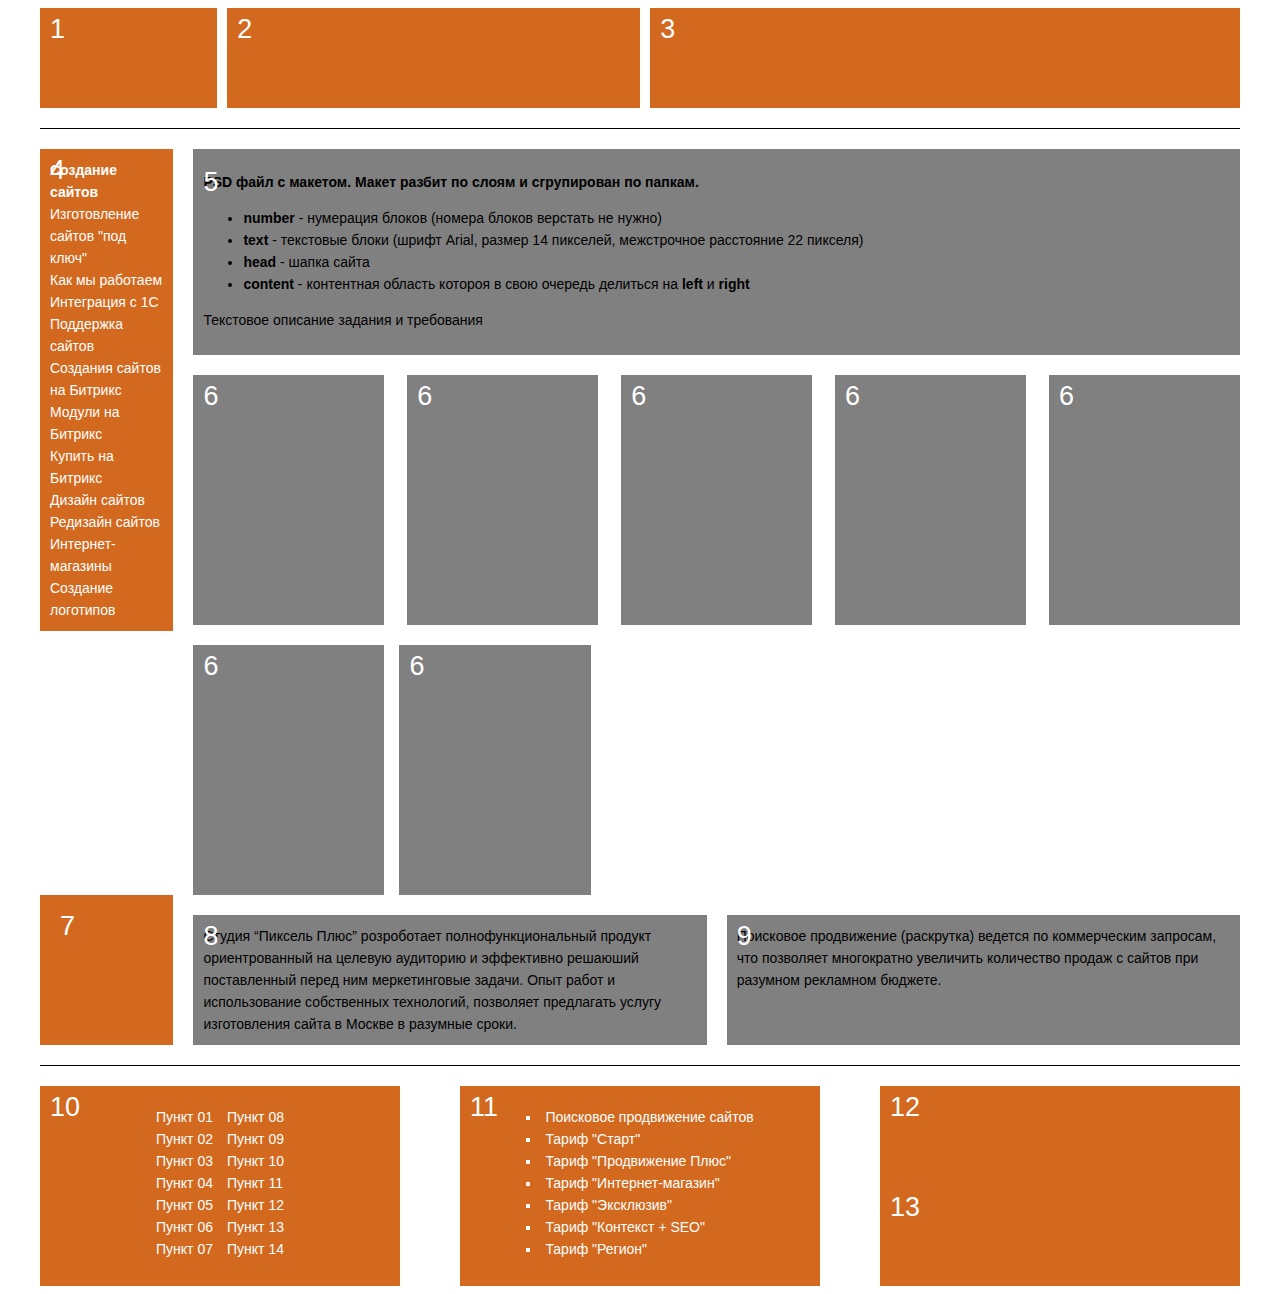
==== Flex/index.html @ 945a8700 "add homework with flex" ====
<!DOCTYPE html>
<html>
<head>
    <meta http-equiv="Content-Type" content="text/html; charset=utf-8"/>
    <meta name="Keywords" content="Notify"/>
    <link href="https://fonts.googleapis.com/css?family=Raleway:400,700" rel="stylesheet">
    <link rel="stylesheet" type="text/css" href="css/style.css">
<title>Homework №1</title>
</head>
<body>
	<header class="page-header">
		<div class="header-page__first-part part-number-wrap">
			<span class="part-number">
				1
			</span>
		</div>
		<div class="header-page__second-part part-number-wrap">
			<span class="part-number">
				2
			</span>
		</div>
		<div class="header-page__third-part part-number-wrap">
			<span class="part-number">
				3
			</span>
		</div>
	</header>
	<section class="center-part">
		<aside class="sidebar-page">
			<div class="sidebar-page__first-part">
				<div class="sidebar-page__first-part-center">
					<div class="part-number-wrap">
					<span class="part-number">
						4
					</span>
						<h1 class="sidebar-page__first-part-title">
							Создание сайтов
						</h1>
					</div>
					<ul class="sidebar-page__first-part-list">
						<li>
							Изготовление сайтов "под ключ"
						</li>
						<li>
							Как мы работаем
						</li>
						<li>
							Интеграция с 1С
						</li>
						<li>
							Поддержка сайтов
						</li>
						<li>
							Создания сайтов на Битрикс
						</li>
						<li>
							Модули на Битрикс
						</li>
						<li>
							Купить на Битрикс
						</li>
						<li>
							Дизайн сайтов
						</li>
						<li>
							Редизайн сайтов
						</li>
						<li>
							Интернет-магазины
						</li>
						<li>
							Создание логотипов
						</li>
					</ul>
				</div>

			</div>
			<div class="sidebar-page__second-part  part-number-wrap">

				<div class="sidebar-page__second-part-center">
					<span class="part-number">
					7
				</span>
				</div>

			</div>

		</aside>

		<main class="main-part">
			<div class="main-content">
				<div class="part-number-wrap">
					<span class="part-number">
						5
					</span>
					<h2 class="main-content__title">
						PSD файл с макетом. Макет разбит по слоям и сгрупирован по папкам.
					</h2>
				</div>
				<ul class="main-content__list">
					<li>
						<span>
							number
						</span>
							- нумерация блоков (номера блоков верстать не нужно)
					</li>
					<li>
						<span>
							text
						</span>
							- текстовые блоки (шрифт Arial, размер 14 пикселей, межстрочное расстояние 22 пикселя)
					</li>
					<li>
						<span>
							head
						</span>
							- шапка сайта
					</li>
					<li>
						<span>
							content
						</span>
						- контентная область котороя в свою очередь делиться на <span>left</span> и <span>right</span>
					</li>
				</ul>
				<p>
					Текстовое описание задания и требования
				</p>
			</div>

			<div class="all-block all-block--first-line">
				<div class="one-block part-number-wrap">
					<span class="part-number">
						6
					</span>
				</div>
				<div class="one-block part-number-wrap">
					<span class="part-number">
						6
					</span>
				</div>
				<div class="one-block part-number-wrap">
					<span class="part-number">
						6
					</span>
				</div>
				<div class="one-block part-number-wrap">
					<span class="part-number">
						6
					</span>
				</div>
				<div class="one-block part-number-wrap">
					<span class="part-number">
						6
					</span>
				</div>
			</div>
			<div class="all-block all-block--second-line">
				<div class="one-block part-number-wrap">
					<span class="part-number">
						6
					</span>
				</div>
				<div class="one-block part-number-wrap">
					<span class="part-number">
						6
					</span>
				</div>
			</div>

			<div class="main-part__thirt-part">
				<div class="part-number-wrap">
					<span class="part-number">
						8
					</span>
					<p>
						Студия “Пиксель Плюс” розроботает полнофункциональный продукт ориентрованный на целевую аудиторию и эффективно решаюший поставленный перед ним меркетинговые задачи. Опыт работ и использование собственных технологий, позволяет предлагать услугу изготовления сайта в Москве в разумные сроки.
					</p>
				</div>
				<div class="part-number-wrap">
					<span class="part-number">
						9
					</span>
					<p>
						Поисковое продвижение (раскрутка) ведется по коммерческим запросам, что позволяет многократно увеличить количество продаж с сайтов при разумном рекламном бюджете.
					</p>
				</div>

			</div>



		</main>
	</section>

	<!-- footer -->
	<footer class="page-footer">
		<div class="page-footer__list-numbers-wrap part-number-wrap">
			<span class="part-number">
				10
			</span>
			<ul class="page-footer__list-numbers">
				<li>
					Пункт 01
				</li>
				<li>
					Пункт 02
				</li>
				<li>
					Пункт 03
				</li>
				<li>
					Пункт 04
				</li>
				<li>
					Пункт 05
				</li>
				<li>
					Пункт 06
				</li>
				<li>
					Пункт 07
				</li>
				<li>
					Пункт 08
				</li>
				<li>
					Пункт 09
				</li>
				<li>
					Пункт 10
				</li>
				<li>
					Пункт 11
				</li>
				<li>
					Пункт 12
				</li>
				<li>
					Пункт 13
				</li>
				<li>
					Пункт 14
				</li>
			</ul>
		</div>
		<div class="page-footer__list-not-numbers-wrap part-number-wrap">
			<span class="part-number">
				11
			</span>
			<ul class="page-footer__list-not-numbers">
				<li>
					Поисковое продвижение сайтов
				</li>
				<li>
					Тариф "Старт"
				</li>
				<li>
					Тариф "Продвижение Плюс"
				</li>
				<li>
					Тариф "Интернет-магазин"
				</li>
				<li>
					Тариф "Эксклюзив"
				</li>
				<li>
					Тариф "Контекст + SEO"
				</li>
				<li>
					Тариф "Регион"
				</li>
			</ul>
		</div>
		<div class="page-footer__lost-part part-number-wrap">
			<div class="part-number-wrap">
				<span class="part-number">
					12
				</span>
			</div>
			<div class="part-number-wrap">
				<span class="part-number">
					13
				</span>
			</div>
		</div>
	</footer>
		

</body>
</html>
---- Flex/css/style.css ----
* {
    font-family: Arial;
    font-size: 14px;
    line-height: 22px;
    box-sizing: border-box;
}

.part-number-wrap {
    position: relative;
}

.part-number {
    position: absolute;
    top: 10px;
    left: 10px;
    color: #ffffff;
    font-size: 27px;
}

.page-header,
.center-part,
.page-footer {
  max-width: 1200px;
  width: 100%;
  margin: 0 auto;
}

.page-header {
  display: flex;
  justify-content: space-between;
  padding-bottom: 20px;
  border-bottom: 1px solid #000000;
  margin-bottom: 20px;
}

.header-page__first-part,
.header-page__second-part,
.header-page__third-part {
    height: 100px;
    background-color: chocolate;
    padding: 10px;
}

.header-page__first-part {
    width: 15%;
    margin-right: 10px;
}

.header-page__second-part {
    width: 35%;
    margin-right: 10px;
}

.header-page__third-part {
    width: 50%;
}

/* section */



@media (min-width: 993px) {

    .center-part {
        display: flex;
    }

}

.sidebar-page {
    color: #ffffff;
    display: block;
}

@media screen and (min-width: 768px) {

    .sidebar-page {
        display: flex;
        justify-content: space-between;
    }

}

@media (min-width: 993px) {

    .sidebar-page {
        width: 35%;
        flex-direction: column;
    }

}




.sidebar-page__first-part,
.sidebar-page__second-part {
    background-color: chocolate;
    padding: 10px;
    width: 100%;
    display: flex;
    justify-content: center;
}


@media (min-width: 768px) {

    .sidebar-page__first-part,
    .sidebar-page__second-part {
        width: 45%;
    }

}

@media (min-width: 993px) {

    .sidebar-page__first-part,
    .sidebar-page__second-part {
        width: 100%;
    }

}



.sidebar-page__first-part-center,
.sidebar-page__second-part-center {
    width: 320px;
    position: relative;
}

@media (min-width: 768px) {

    .sidebar-page__first-part-center,
    .sidebar-page__second-part-center {
        width: 100%;
    }

}















.sidebar-page__first-part .part-number {
    top: 0;
    left: 0;
}

.sidebar-page__first-part-title {
    margin: 0;
    font-weight: bold;
}

.sidebar-page__first-part-list {
    list-style-type: none;
    list-style-position: inside;
    margin: 0;
    padding: 0;
}

.sidebar-page__second-part {
    background-color: chocolate;
    height: 150px;
}

.main-content__title {
    font-weight: bold;
    color: #000000;
}

/* main-part */



@media (min-width: 993px) {

    .main-part {
        margin-left: 20px;
    }

}



.main-content {
  padding: 10px;
  margin-top: 20px;
  background-color: grey;
}

@media (min-width: 993px) {

    .main-content {
        margin-top: 0;
    }

}

.main-content .part-number {
    top: 0;
    left: 0;
}

.main-content__title {
    font-weight: bold;
}

.main-content__list span {
    font-weight: bold;
}

/* all-block */

.all-block {
    display: flex;
    flex-wrap: wrap;
    margin: 20px 0 20px -15px;
}

.all-block--first-line {
    justify-content: space-between;
}

.one-block  {
    background-color: grey;
    width: 18%;

    height: 250px;
    margin-left: 15px;
}

/* main-part__thirt-part */

@media (min-width: 993px) {

    .main-part__thirt-part {
        display: flex;
        justify-content: space-between;
    }

}

.main-part__thirt-part .part-number-wrap {
    background-color: grey;
    padding: 10px;
}

@media (min-width: 993px) {

    .main-part__thirt-part .part-number-wrap {
        width: 50%;
    }

}

.main-part__thirt-part .part-number-wrap:last-child {
    margin: 20px 0 0 0;
}

@media (min-width: 993px) {

    .main-part__thirt-part .part-number-wrap:last-child {
        margin: 0 0 0 20px;
    }

}


.main-part__thirt-part p {
    margin: 0;
}

/* page-footer */

.page-footer {

    padding-top: 20px;
    border-top: 1px solid #000000;
    margin-top: 20px;
}

@media (min-width: 993px) {

    .page-footer {
        display: flex;
        justify-content: space-between;
    }

}

.page-footer__list-numbers-wrap,
.page-footer__list-not-numbers-wrap {
    background-color: chocolate;
    padding: 20px;
    color: #ffffff;
    display: flex;
    justify-content: center;
}


.page-footer__list-numbers-wrap,
.page-footer__list-not-numbers-wrap,
.page-footer__lost-part {
    width: 100%;
}

@media (min-width: 993px) {

    .page-footer__list-numbers-wrap,
    .page-footer__list-not-numbers-wrap,
    .page-footer__lost-part {
        width: 30%;
    }

}


.page-footer__list-numbers,
.page-footer__list-not-numbers {
    margin: 0;
    padding: 0;
    list-style-position: inside;
}

.page-footer__list-numbers {
    list-style-type: none;
}

@media (min-width: 480px) {

    .page-footer__list-numbers {
        column-count: 2;
    }

}

.page-footer__list-not-numbers {
    list-style-type: square;
}

.page-footer__lost-part {
    display: flex;
    justify-content: space-between;
}

@media (min-width: 993px) {

    .page-footer__lost-part {
        flex-direction: column;
    }

}

.page-footer__lost-part .part-number-wrap {
    height:100px;
    width: 100%;
    background-color: chocolate;
}
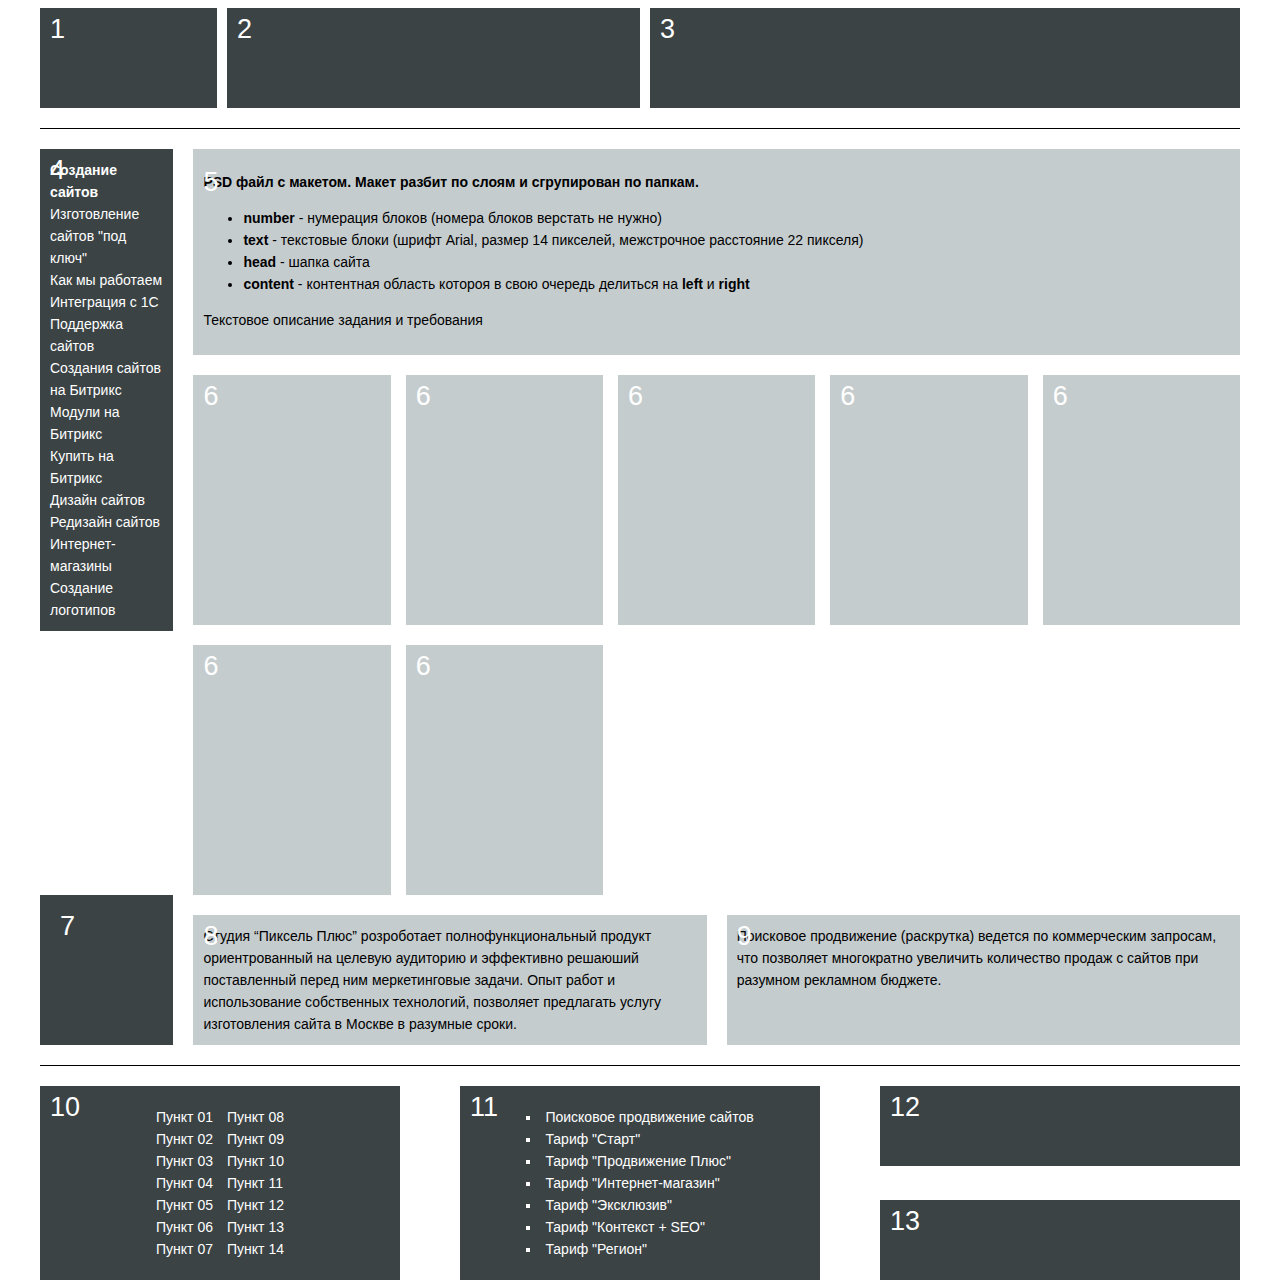
==== commit bd09ef7c: "bug fix" ====
--- a/Flex/index.html
+++ b/Flex/index.html
@@ -9,20 +9,28 @@
 </head>
 <body>
 	<header class="page-header">
-		<div class="header-page__first-part part-number-wrap">
-			<span class="part-number">
-				1
-			</span>
-		</div>
-		<div class="header-page__second-part part-number-wrap">
-			<span class="part-number">
-				2
-			</span>
-		</div>
-		<div class="header-page__third-part part-number-wrap">
-			<span class="part-number">
-				3
-			</span>
+		<div class="header-page__first-part-wrap">
+			<div class="header-page__first-part part-number-wrap">
+                <span class="part-number">
+                    1
+                </span>
+			</div>
+		</div>
+
+		<div class="header-page__second-part-wrap">
+			<div class="header-page__second-part part-number-wrap">
+                <span class="part-number">
+                    2
+                </span>
+			</div>
+		</div>
+
+		<div class="header-page__third-part-wrap">
+			<div class="header-page__third-part part-number-wrap">
+                <span class="part-number">
+                    3
+                </span>
+			</div>
 		</div>
 	</header>
 	<section class="center-part">
@@ -129,67 +137,81 @@
 			</div>
 
 			<div class="all-block all-block--first-line">
-				<div class="one-block part-number-wrap">
-					<span class="part-number">
-						6
-					</span>
-				</div>
-				<div class="one-block part-number-wrap">
-					<span class="part-number">
-						6
-					</span>
-				</div>
-				<div class="one-block part-number-wrap">
-					<span class="part-number">
-						6
-					</span>
-				</div>
-				<div class="one-block part-number-wrap">
-					<span class="part-number">
-						6
-					</span>
-				</div>
-				<div class="one-block part-number-wrap">
-					<span class="part-number">
-						6
-					</span>
+				<div class="one-block-wrap">
+					<div class="one-block part-number-wrap">
+						<span class="part-number">
+							6
+						</span>
+					</div>
+				</div>
+				<div class="one-block-wrap">
+					<div class="one-block part-number-wrap">
+						<span class="part-number">
+							6
+						</span>
+					</div>
+				</div>
+				<div class="one-block-wrap">
+					<div class="one-block part-number-wrap">
+						<span class="part-number">
+							6
+						</span>
+					</div>
+				</div>
+				<div class="one-block-wrap">
+					<div class="one-block part-number-wrap">
+						<span class="part-number">
+							6
+						</span>
+					</div>
+				</div>
+				<div class="one-block-wrap">
+					<div class="one-block part-number-wrap">
+						<span class="part-number">
+							6
+						</span>
+					</div>
 				</div>
 			</div>
 			<div class="all-block all-block--second-line">
-				<div class="one-block part-number-wrap">
-					<span class="part-number">
-						6
-					</span>
-				</div>
-				<div class="one-block part-number-wrap">
-					<span class="part-number">
-						6
-					</span>
+				<div class="one-block-wrap">
+					<div class="one-block part-number-wrap">
+						<span class="part-number">
+							6
+						</span>
+					</div>
+				</div>
+				<div class="one-block-wrap">
+					<div class="one-block part-number-wrap">
+						<span class="part-number">
+							6
+						</span>
+					</div>
 				</div>
 			</div>
 
 			<div class="main-part__thirt-part">
-				<div class="part-number-wrap">
-					<span class="part-number">
-						8
-					</span>
-					<p>
-						Студия “Пиксель Плюс” розроботает полнофункциональный продукт ориентрованный на целевую аудиторию и эффективно решаюший поставленный перед ним меркетинговые задачи. Опыт работ и использование собственных технологий, позволяет предлагать услугу изготовления сайта в Москве в разумные сроки.
-					</p>
-				</div>
-				<div class="part-number-wrap">
+				<div class="part-number-wrap-big">
+					<div class="part-number-wrap">
+						<span class="part-number">
+							8
+						</span>
+						<p>
+							Студия “Пиксель Плюс” розроботает полнофункциональный продукт ориентрованный на целевую аудиторию и эффективно решаюший поставленный перед ним меркетинговые задачи. Опыт работ и использование собственных технологий, позволяет предлагать услугу изготовления сайта в Москве в разумные сроки.
+						</p>
+					</div>
+				</div>
+				<div class="part-number-wrap-big">
+					<div class="part-number-wrap">
 					<span class="part-number">
 						9
 					</span>
-					<p>
-						Поисковое продвижение (раскрутка) ведется по коммерческим запросам, что позволяет многократно увеличить количество продаж с сайтов при разумном рекламном бюджете.
-					</p>
-				</div>
-
-			</div>
-
-
-
+						<p>
+							Поисковое продвижение (раскрутка) ведется по коммерческим запросам, что позволяет многократно увеличить количество продаж с сайтов при разумном рекламном бюджете.
+						</p>
+					</div>
+				</div>
+			</div>
 		</main>
 	</section>
 
--- a/Flex/css/style.css
+++ b/Flex/css/style.css
@@ -37,21 +37,21 @@
 .header-page__second-part,
 .header-page__third-part {
     height: 100px;
-    background-color: chocolate;
+    background-color: rgba(59, 67, 69, 1);
     padding: 10px;
 }
 
-.header-page__first-part {
+.header-page__first-part-wrap {
     width: 15%;
     margin-right: 10px;
 }
 
-.header-page__second-part {
+.header-page__second-part-wrap {
     width: 35%;
     margin-right: 10px;
 }
 
-.header-page__third-part {
+.header-page__third-part-wrap{
     width: 50%;
 }
 
@@ -95,7 +95,7 @@
 
 .sidebar-page__first-part,
 .sidebar-page__second-part {
-    background-color: chocolate;
+    background-color: rgba(59, 67, 69, 1);
     padding: 10px;
     width: 100%;
     display: flex;
@@ -170,7 +170,7 @@
 }
 
 .sidebar-page__second-part {
-    background-color: chocolate;
+    background-color: rgba(59, 67, 69, 1);
     height: 150px;
 }
 
@@ -196,7 +196,7 @@
 .main-content {
   padding: 10px;
   margin-top: 20px;
-  background-color: grey;
+  background-color: rgba(197, 204, 206, 1);
 }
 
 @media (min-width: 993px) {
@@ -225,19 +225,27 @@
 .all-block {
     display: flex;
     flex-wrap: wrap;
-    margin: 20px 0 20px -15px;
+    margin: 0 0 0 -15px;
 }
 
 .all-block--first-line {
     justify-content: space-between;
 }
 
-.one-block  {
-    background-color: grey;
-    width: 18%;
-
+.one-block-wrap  {
+    width: 20%;
+    min-width: 190px;
+    margin: 20px 0;
+    padding-left: 15px;
+}
+
+.all-block--second-line .one-block-wrap {
+    margin-top: 0;
+}
+
+.one-block {
+    background-color: rgba(197, 204, 206, 1);
     height: 250px;
-    margin-left: 15px;
 }
 
 /* main-part__thirt-part */
@@ -252,30 +260,33 @@
 }
 
 .main-part__thirt-part .part-number-wrap {
-    background-color: grey;
+    background-color: rgba(197, 204, 206, 1);
     padding: 10px;
 }
 
 @media (min-width: 993px) {
 
-    .main-part__thirt-part .part-number-wrap {
+    .main-part__thirt-part .part-number-wrap-big {
         width: 50%;
     }
 
 }
 
-.main-part__thirt-part .part-number-wrap:last-child {
+.main-part__thirt-part .part-number-wrap-big:last-child {
     margin: 20px 0 0 0;
 }
 
 @media (min-width: 993px) {
 
-    .main-part__thirt-part .part-number-wrap:last-child {
+    .main-part__thirt-part .part-number-wrap-big:last-child {
         margin: 0 0 0 20px;
     }
 
 }
 
+.main-part__thirt-part .part-number-wrap-big:last-child .part-number-wrap {
+    padding-bottom: 54px;
+}
 
 .main-part__thirt-part p {
     margin: 0;
@@ -301,7 +312,7 @@
 
 .page-footer__list-numbers-wrap,
 .page-footer__list-not-numbers-wrap {
-    background-color: chocolate;
+    background-color: rgba(59, 67, 69, 1);
     padding: 20px;
     color: #ffffff;
     display: flex;
@@ -363,7 +374,7 @@
 }
 
 .page-footer__lost-part .part-number-wrap {
-    height:100px;
+    height: 80px;
     width: 100%;
-    background-color: chocolate;
-}
+    background-color: rgba(59, 67, 69, 1);
+}
